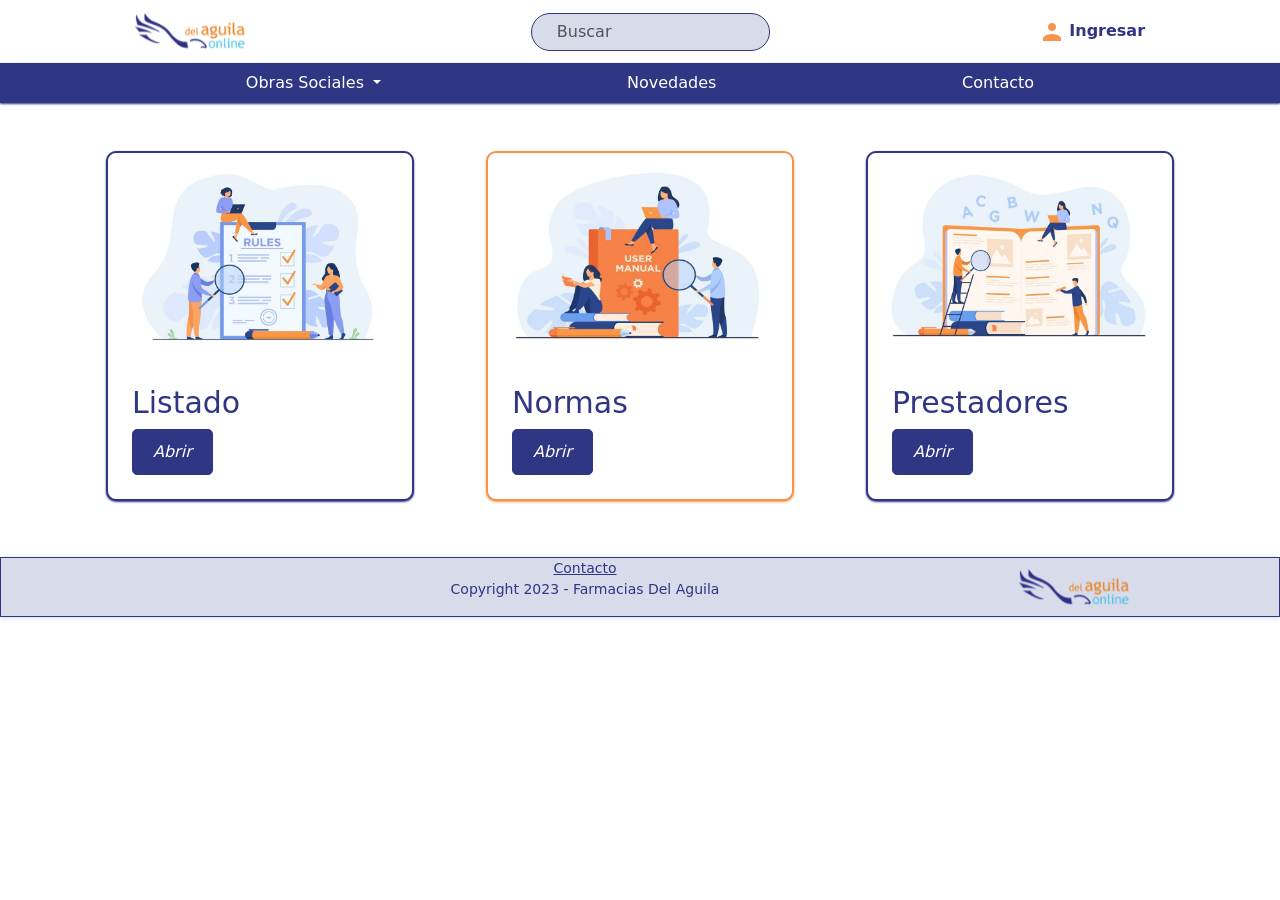
==== index.html @ baf5027e "Se agregó el login" ====
<!DOCTYPE html>
<html lang="en">
  <head>
    <meta charset="UTF-8" />
    <meta name="viewport" content="width=device-width, initial-scale=1.0" />
    <link rel="shortcut icon" href="./assets/favicon.ico" type="image/x-icon" />
    <title>Del Aguila</title>
    <link href="https://cdn.jsdelivr.net/npm/bootstrap@5.3.2/dist/css/bootstrap.min.css" rel="stylesheet"
      integrity="sha384-T3c6CoIi6uLrA9TneNEoa7RxnatzjcDSCmG1MXxSR1GAsXEV/Dwwykc2MPK8M2HN"
      crossorigin="anonymous"/>
    <link rel="stylesheet" href="./css/style.css">

  </head>
  <body>
    <header>
      <!--First-Nav-->
      <nav class="navbar navbar-expand-sm justify-content-md-around first-nav">
        <!--Logo-->
        <a class="navbar-brand" href="./index.html">
          <img src="./assets/iconoaguilaon 1.svg" alt="Logo farmacia">
        </a>
        <!--Search-->
        <form class="form-inline buscar" action="#">
          <input class="form-control mr-sm-3 busqueda" type="text" placeholder="Buscar">
        </form>
        <div class="user">
          <a href="./pages/ingresar.html"><img src="./assets/user.png" alt="Logo user"> Ingresar</a>
        </div> 
      </nav>
      <!--Second-Nav-->
      <nav class="navbar navbar-expand-md justify-content-md-evenly second-nav">
        <button class="navbar-toggler" type="button" data-bs-toggle="collapse" data-bs-target="#navbarNav" aria-controls="navbarNav" aria-expanded="false" aria-label="Toggle navigation">
          <span class="navbar-toggler-icon"></span>
        </button>
        <div class="collapse navbar-collapse justify-content-md-evenly" id="navbarNav">
          
            <li class="nav-item dropdown">
              <a class="nav-link dropdown-toggle" href="#" role="button" data-bs-toggle="dropdown" aria-expanded="false">
                Obras Sociales
              </a>
              <ul class="dropdown-menu">
                <li><a class="dropdown-item" href="./pages/listado.html">Listado</a></li>
                <li><a class="dropdown-item" href="./pages/normas.html">Normas operativas</a></li>
                <li><a class="dropdown-item" href="./pages/prestadores.html">Prestadores</a></li>
              </ul>
            </li>
            <li class="nav-item">
              <a class="nav-link" href="./pages/novedades.html">Novedades</a>
            </li>
            <li class="nav-item">
              <a class="nav-link" href="./pages/contacto.html">Contacto</a>
            </li>
        </div>
      </nav>
   </header>
   <!--Contenido Principal-->
   <main class="pagina-principal">
    <div class="container">
      <div class="row">
        <div class="col col-12 col-sm-6 col-lg-4 g-4">
          <div class="card card-blue">
              <img src="./assets/principal/listado.jpg" alt="Listado de obras sociales img" class="card-img-top"/>
              <div class="card-body">
                  <h4 class="card-title">Listado</h4>
                  <a href="./pages/listado.html" class="btn btn-light">Abrir</a>
              </div>
          </div>
        </div>

        <div class="col col-12 col-sm-6 col-lg-4 g-4">
         <div class="card card-orange">
            <img src="./assets/principal/normas.jpg" alt="Normas img" class="card-img-top"/>
            <div class="card-body">
                <h4 class="card-title">Normas</h4>
                <a href="./pages/normas.html" class="btn btn-light">Abrir</a>
            </div>
          </div>
        </div>

        <div class="col col-12 col-sm-6 col-lg-4 g-4">
         <div class="card card-blue">
          <img src="./assets/principal/prestadores.jpg" alt="Prestadores de obras sociales img" class="card-img-top"/>
            <div class="card-body">
              <h4 class="card-title">Prestadores</h4>
              <a href="./pages/prestadores.html" class="btn btn-light">Abrir</a>
            </div>
          </div>
        </div>

      </div>
   </main>

  <!--Pie de Pagina-->
  <footer>
    <!--Logo-->           
    <div>
      <!--Tres espacios-->
    </div>
    <div class="copyright">
        <li class="contacto-footer">
          <a href="./pages/contacto.html">Contacto</a>
        </li>
        <p>Copyright 2023 - Farmacias Del Aguila</p>
    </div>
    <div class="logo-footer">
      <img src="./assets/iconoaguilaon 1.svg" alt="Logo de la empresa" />
    </div>  
  </footer>

    <script src="https://cdn.jsdelivr.net/npm/bootstrap@5.3.2/dist/js/bootstrap.bundle.min.js"
    integrity="sha384-C6RzsynM9kWDrMNeT87bh95OGNyZPhcTNXj1NW7RuBCsyN/o0jlpcV8Qyq46cDfL"
    crossorigin="anonymous"></script>
  </body>

</html>
---- css/style.css ----
.buscar {
  border-radius: 20px;
  border: 1px solid white;
  background: #D7DBEA;
  padding: 0.px 22px 9px 26px;
  box-shadow: #D7DBEA;
  border-color: #2F3684;
}

.busqueda {
    border: none;
    background: transparent;
    padding-left: 25px;
    
}

.user a {
    text-decoration: none;
    color: #2F3684;
    font-weight: bold;
}

.second-nav {
    background-color: #2F3684;
    box-shadow: 0 1px 2px #2F3684;
    list-style-type: none;
}   

.dropdown-menu {
    background-color: #2F3684;
}

.dropdown-item {
    background-color: #2F3684;
    color: white;
}

.nav-link {
    color: white;
}

.dropdown-item.active, .dropdown-item:active {
    color: #fff;
    text-decoration: none;
    background-color: #F8934E;
  }

@media (max-width: 767px) {
    .second-nav {
        background-color: #fff;
    }
    .nav-link {
        color: #2F3684;
    }
    .first-nav {
        justify-content: space-around;
    }
    .pagina-principal{
        background-color: #d7dbea9f;
    }
}

@media (max-width: 435px) {
    .buscar {
    display: none;
    }
}
/*Container*/

.card {
    margin-top: 2rem;
}

.card-img-top {
    padding-bottom: 1rem;
}
.card-title {
    font-size: 30px;
}

.card-blue {
    border: 2px solid #2F3684;
    border-radius: 10px;
    margin: 1.5rem;
    padding: 0.5rem;
    box-shadow: 0 1px 2px #2F3684;
}

.card-orange {
    border: 2px solid #F8934E;
    border-radius: 10px;
    margin: 1.5rem;
    padding: 0.5rem;
    box-shadow: 0 1px 2px #F8934E;
}

.card-body {
    color: #2F3684;
}

.btn {
    border: 1px solid #2F3684;
    border-radius: 5px;
    background-color: #2F3684;
    padding: 10px 20px;
    cursor: pointer;
    color: white;
    font-style: italic;
}

.btn:hover {
    background-color: #D7DBEA;

}
/*Footer*/

footer {
    margin-top: 2rem;
    display: flex;
    justify-content: space-around;
    align-items: center;
    background-color: #D7DBEA;
    box-shadow: 0 1px 5px #D7DBEA;
    border: 1px solid #2F3684;
}

.copyright {
    text-align: center;
    font-size: 14px; 
    color: #2F3684; 
     
}

.contacto-footer {
    list-style-type: none;
}

.contacto-footer a {
  color: #2F3684;
}

/*Formulario*/

.form {
    color: #2F3684;

}

.formulario {
    margin-left: 0.5rem;
    margin-top: 0.5rem;
}

.contact {
    border-color: #2F3684;
}

.img-container {
    display: flex;
    
}
.img-form {
    float:right;
    justify-content: right;
  }

/*Novedades*/
.novedades h3 {
    color: #2F3684;
    font-weight: bold;
}
.novedades li {
    color: #2F3684;
    font-weight: bold;
}

.novedades {
    margin-left: 1rem;
    display: flex;
}

.news-img {
    float: right;
    border-radius: 50px;
    justify-content: right;
    display: flex;
    box-shadow: 0 1px 5px #D7DBEA;
    width: 500px;
}
  
.img-container-news {
    margin: 0.5rem 0.5rem 0.5rem 0.5rem;
  }

/*Listado*/
.table-responsive {
    margin: 0.5rem;
}
  
.table-bordered {
    border-color: #2F3684;
  }

.valida {
    background-color: #F8934E;
}

.link-mandataria {
    text-decoration: none;
    color: #2F3684;
    font-weight: bold;
}

.link-mandataria:hover {
    color: #F8934E;
}

.link-obs {
    color: #2F3684;
    font-weight: bold;
}

td , th{
    text-align: center;
}

/*Normas*/
.card-mandataria {
    border: 2px solid #2F3684;
    border-radius: 10px;
    margin: 0.5rem;
    padding: 0.5rem;
    box-shadow: 0 1px 2px #2F3684;
}

.card-mandataria a{
    text-decoration: none;
    text-align: center;
}

/*Normas PDF*/
h1 {
    color: #2F3684;
}

.link-ooss a{
    color: #2F3684;
    font-size: 20px;
}

.link-ooss a:hover {
    color: #F8934E;
}

/*Prestadores*/

.list-prest {
    display: flex;
    margin-top: 1rem;
}

.listado-img {
    width: 500px;
    float: right;
}

/*Ingresar*/

.iniciar-sesion {
    color: #2F3684;
    
}

.login {
    border-color: #2F3684;
}

.btn-iniciar {
    background-color: #2F3684;
    margin-top: 0.5rem;
}
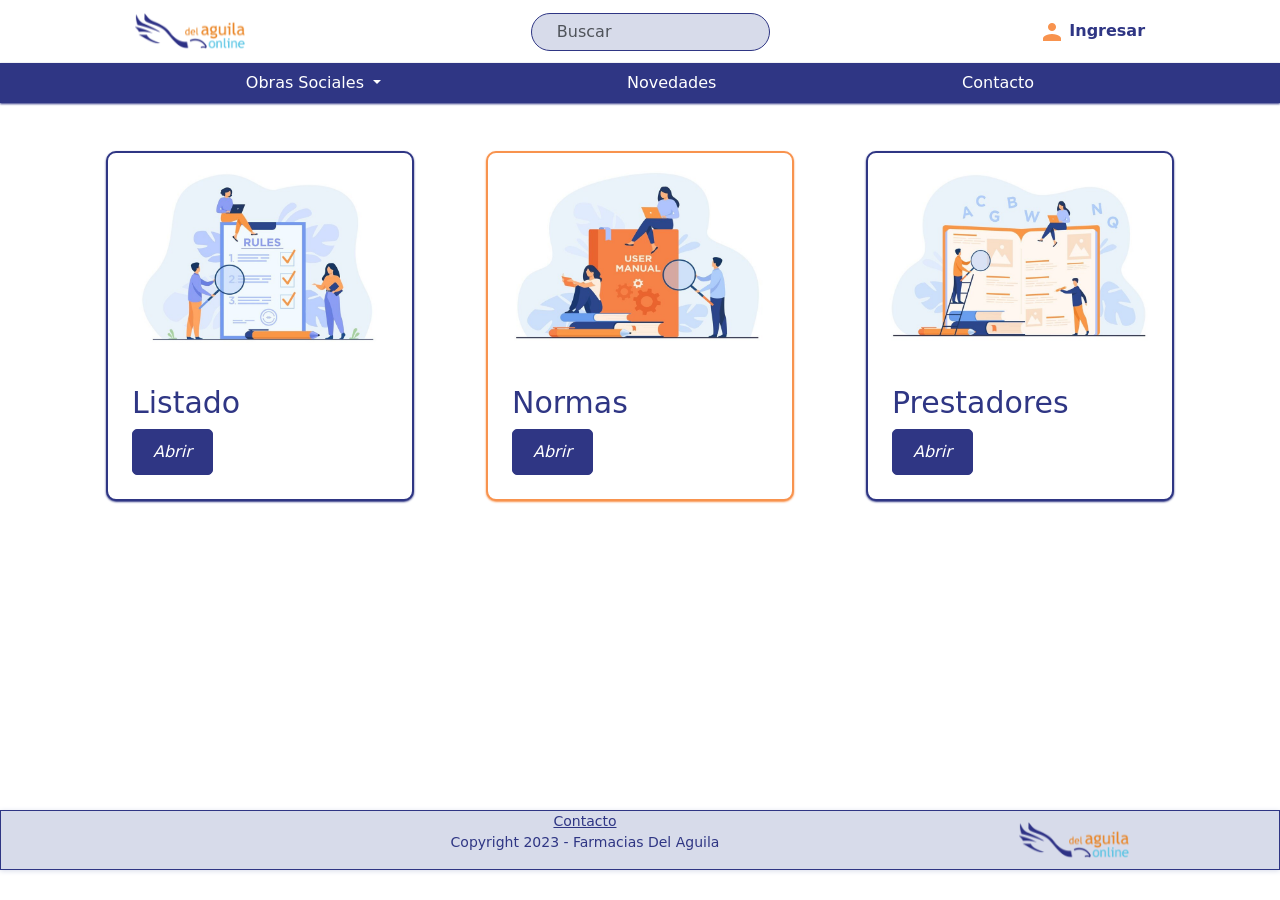
==== commit bc76b9c5: "Se agregó SASS" ====
--- a/index.html
+++ b/index.html
@@ -8,7 +8,7 @@
     <link href="https://cdn.jsdelivr.net/npm/bootstrap@5.3.2/dist/css/bootstrap.min.css" rel="stylesheet"
       integrity="sha384-T3c6CoIi6uLrA9TneNEoa7RxnatzjcDSCmG1MXxSR1GAsXEV/Dwwykc2MPK8M2HN"
       crossorigin="anonymous"/>
-    <link rel="stylesheet" href="./css/style.css">
+    <link rel="stylesheet" href="./css/styles.css">
 
   </head>
   <body>
--- a/css/styles.css
+++ b/css/styles.css
@@ -0,0 +1,298 @@
+/*Variables*/
+/*Barras de nav*/
+header .buscar {
+  border-radius: 20px;
+  border: 1px solid white;
+  background: #D7DBEA;
+  box-shadow: #D7DBEA;
+  border-color: #2F3684;
+}
+header .busqueda {
+  border: none;
+  background: transparent;
+  padding-left: 25px;
+}
+header .user a {
+  text-decoration: none;
+  color: #2F3684;
+  font-weight: bold;
+}
+
+.second-nav {
+  background-color: #2F3684;
+  box-shadow: 0 1px 2px #2F3684;
+  list-style-type: none;
+}
+.second-nav .dropdown-menu {
+  background-color: #2F3684;
+}
+.second-nav .dropdown-menu .dropdown-item {
+  background-color: #2F3684;
+  color: white;
+}
+.second-nav .dropdown-menu .dropdown-item:hover {
+  color: #2F3684;
+  text-decoration: none;
+  background-color: white;
+}
+.second-nav .dropdown-menu .dropdown-item:active {
+  color: white;
+  text-decoration: none;
+  background-color: #F8934E;
+}
+
+.nav-link {
+  color: white;
+}
+
+/*Container Index*/
+main {
+  min-height: 75vh;
+}
+
+.pagina-principal .card {
+  margin-top: 2rem;
+}
+.pagina-principal .card .card-img-top {
+  padding-bottom: 1rem;
+}
+.pagina-principal .card-body {
+  color: #2F3684;
+}
+.pagina-principal .card-body .card-title {
+  font-size: 30px;
+}
+.pagina-principal .card-body .btn {
+  border: 1px solid #2F3684;
+  border-radius: 5px;
+  background-color: #2F3684;
+  padding: 10px 20px;
+  cursor: pointer;
+  color: white;
+  font-style: italic;
+}
+.pagina-principal .card-body .btn:hover {
+  background-color: #D7DBEA;
+  color: #2F3684;
+}
+.pagina-principal .card-blue {
+  border: 2px solid #2F3684;
+  border-radius: 10px;
+  margin: 1.5rem;
+  padding: 0.5rem;
+  box-shadow: 0 1px 2px #2F3684;
+}
+.pagina-principal .card-blue:hover {
+  border: 2px solid #D7DBEA;
+  margin: 1rem;
+  transition: 300ms;
+}
+.pagina-principal .card-orange {
+  border: 2px solid #F8934E;
+  border-radius: 10px;
+  margin: 1.5rem;
+  padding: 0.5rem;
+  box-shadow: 0 1px 2px #F8934E;
+}
+.pagina-principal .card-orange:hover {
+  border: 2px solid rgba(248, 146, 78, 0.4156862745);
+  margin: 1rem;
+  transition: 300ms;
+}
+
+/*Footer*/
+footer {
+  margin-top: 2rem;
+  display: flex;
+  justify-content: space-around;
+  align-items: center;
+  background-color: #D7DBEA;
+  box-shadow: 0 1px 5px #D7DBEA;
+  border: 1px solid #2F3684;
+}
+footer .copyright {
+  text-align: center;
+  font-size: 14px;
+  color: #2F3684;
+}
+footer .copyright .contacto-footer {
+  list-style-type: none;
+}
+footer .copyright .contacto-footer a {
+  color: #2F3684;
+}
+
+/*Listado*/
+.table-responsive {
+  margin: 0.5rem;
+}
+.table-responsive .table-bordered {
+  border-color: #2F3684;
+}
+
+tbody .link-mandataria {
+  text-decoration: none;
+  color: #2F3684;
+  font-weight: bold;
+}
+tbody .link-mandataria:hover {
+  color: #F8934E;
+}
+tbody .link-obs {
+  color: #2F3684;
+  font-weight: bold;
+}
+tbody td, tbody th {
+  text-align: center;
+}
+
+/*Normas*/
+.card-mandataria {
+  border: 2px solid #2F3684;
+  border-radius: 10px;
+  margin: 0.5rem;
+  padding: 0.5rem;
+  box-shadow: 0 1px 2px #2F3684;
+}
+.card-mandataria a {
+  text-decoration: none;
+  text-align: center;
+  color: #2F3684;
+}
+.card-mandataria:hover {
+  border: 2px solid rgba(248, 146, 78, 0.4156862745);
+  margin: 0rem;
+  transition: 300ms;
+}
+
+/*Normas PDF*/
+.title-normas a {
+  color: #2F3684;
+  text-decoration: none;
+}
+.title-normas a:hover {
+  color: #F8934E;
+}
+
+.link-ooss a {
+  color: #2F3684;
+  font-size: 20px;
+}
+.link-ooss a:hover {
+  color: #F8934E;
+}
+
+/*Prestadores*/
+.list-prest {
+  display: flex;
+  margin-top: 1rem;
+}
+.list-prest .link-ooss a {
+  color: #2F3684;
+  font-size: 20px;
+}
+.list-prest .link-ooss a:hover {
+  color: #F8934E;
+}
+
+.listado-img {
+  width: 500px;
+  float: right;
+}
+
+.title {
+  color: #2F3684;
+}
+
+/*Novedades*/
+.novedades {
+  margin-left: 1rem;
+  display: flex;
+}
+.novedades h3 {
+  color: #2F3684;
+  font-weight: bold;
+}
+.novedades li {
+  color: #2F3684;
+  font-weight: bold;
+}
+
+.img-container-news {
+  margin: 0.5rem 0.5rem 0.5rem 0.5rem;
+}
+.img-container-news .news-img {
+  float: right;
+  border-radius: 50px;
+  justify-content: right;
+  display: flex;
+  box-shadow: 0 1px 5px #D7DBEA;
+  width: 500px;
+}
+
+/*Formulario*/
+.form {
+  color: #2F3684;
+}
+.form .formulario {
+  margin-left: 0.5rem;
+  margin-top: 0.5rem;
+}
+.form .contact {
+  border-color: #2F3684;
+}
+
+.btn-form .btn {
+  border: 1px solid #2F3684;
+  border-radius: 5px;
+  background-color: #2F3684;
+  padding: 10px 20px;
+  cursor: pointer;
+  color: white;
+  font-style: italic;
+}
+.btn-form .btn:hover {
+  background-color: #D7DBEA;
+  color: #2F3684;
+}
+
+/*Ingresar*/
+.iniciar-sesion {
+  color: #2F3684;
+}
+
+.login {
+  border-color: #2F3684;
+}
+
+.btn-iniciar {
+  background-color: #2F3684;
+  margin-top: 0.5rem;
+  color: white;
+}
+
+@media (max-width: 767px) {
+  .second-nav {
+    background-color: #fff;
+  }
+  .nav-link {
+    color: #2F3684;
+  }
+  .first-nav {
+    justify-content: space-around;
+  }
+  .pagina-principal {
+    background-color: rgba(215, 219, 234, 0.6235294118);
+  }
+  body {
+    font-size: 1.2rem;
+  }
+}
+@media (max-width: 435px) {
+  .buscar {
+    display: none;
+  }
+  body {
+    font-size: 1.2rem;
+  }
+}/*# sourceMappingURL=styles.css.map */
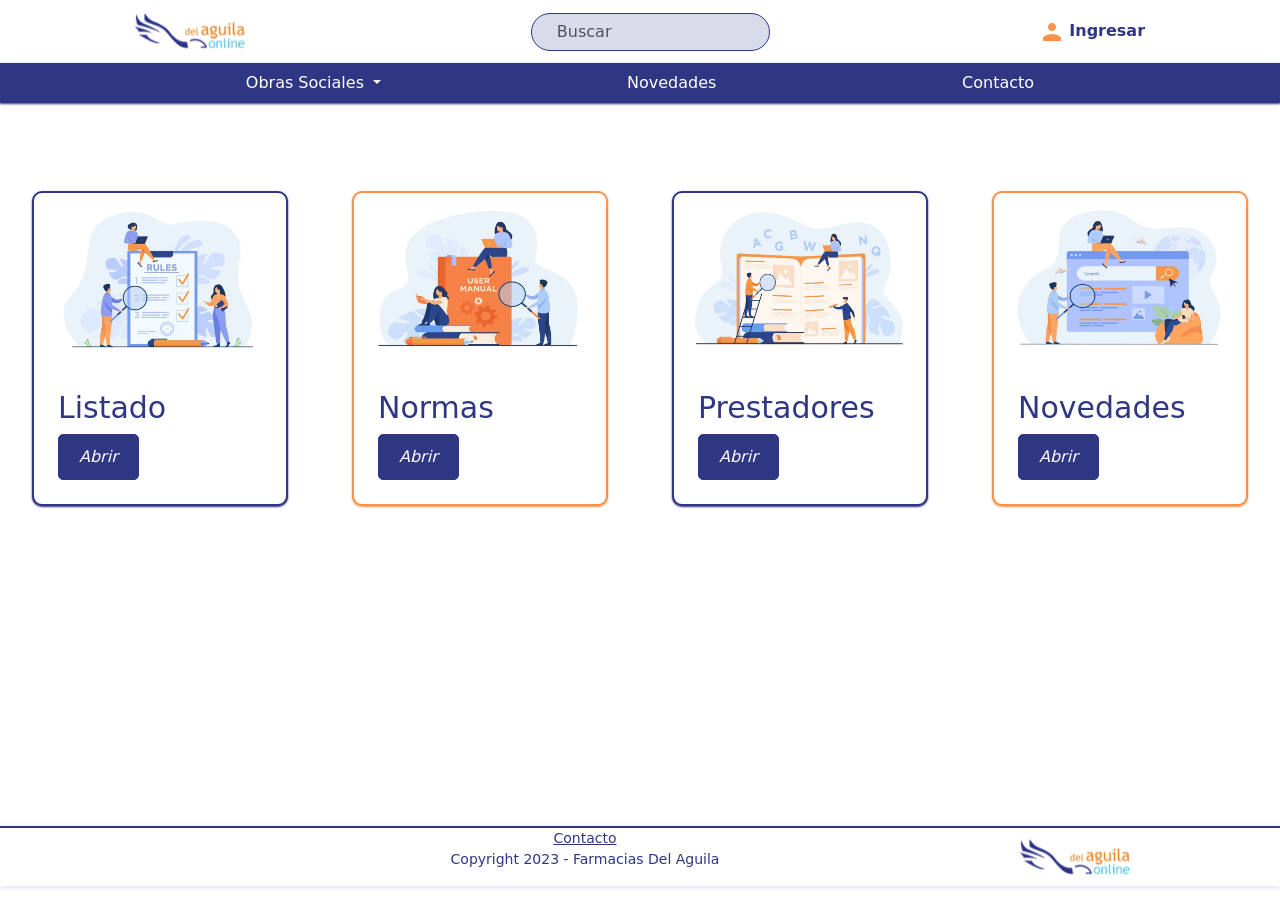
==== commit 07fd706b: "se agregó una card más al index y se modifico una mediaq" ====
--- a/index.html
+++ b/index.html
@@ -54,10 +54,10 @@
       </nav>
    </header>
    <!--Contenido Principal-->
-   <main class="pagina-principal">
-    <div class="container">
+  <main class="pagina-principal">
+    <div class="container-fluid mx-auto my-5">
       <div class="row">
-        <div class="col col-12 col-sm-6 col-lg-4 g-4">
+        <div class="col col-12 col-sm-6 col-lg-3 g-3 columnas">
           <div class="card card-blue">
               <img src="./assets/principal/listado.jpg" alt="Listado de obras sociales img" class="card-img-top"/>
               <div class="card-body">
@@ -67,7 +67,7 @@
           </div>
         </div>
 
-        <div class="col col-12 col-sm-6 col-lg-4 g-4">
+        <div class="col col-12 col-sm-6 col-lg-3 g-3 columnas">
          <div class="card card-orange">
             <img src="./assets/principal/normas.jpg" alt="Normas img" class="card-img-top"/>
             <div class="card-body">
@@ -77,9 +77,9 @@
           </div>
         </div>
 
-        <div class="col col-12 col-sm-6 col-lg-4 g-4">
+        <div class="col col-12 col-sm-6 col-lg-3 g-3 columnas">
          <div class="card card-blue">
-          <img src="./assets/principal/prestadores.jpg" alt="Prestadores de obras sociales img" class="card-img-top"/>
+            <img src="./assets/principal/prestadores.jpg" alt="Prestadores de obras sociales img" class="card-img-top"/>
             <div class="card-body">
               <h4 class="card-title">Prestadores</h4>
               <a href="./pages/prestadores.html" class="btn btn-light">Abrir</a>
@@ -87,7 +87,20 @@
           </div>
         </div>
 
+        <div class="col col-12 col-sm-6 col-lg-3 g-3 columnas">
+          <div class="card card-orange">
+             <img src="./assets/principal/novedades.jpg" alt="Novedades img" class="card-img-top"/>
+             <div class="card-body">
+               <h4 class="card-title">Novedades</h4>
+               <a href="./pages/novedades.html" class="btn btn-light">Abrir</a>
+             </div>
+           </div>
+         </div>
+
       </div>
+    </div>
+   </div>
+   </div>
    </main>
 
   <!--Pie de Pagina-->
--- a/css/styles.css
+++ b/css/styles.css
@@ -102,13 +102,12 @@
 
 /*Footer*/
 footer {
-  margin-top: 2rem;
   display: flex;
   justify-content: space-around;
   align-items: center;
-  background-color: #D7DBEA;
+  background-color: white;
   box-shadow: 0 1px 5px #D7DBEA;
-  border: 1px solid #2F3684;
+  border-top: 2px solid #2F3684;
 }
 footer .copyright {
   text-align: center;
@@ -295,4 +294,10 @@
   body {
     font-size: 1.2rem;
   }
+}
+@media (max-width: 1099px) {
+  .col-sm-6 {
+    flex: 0 0 auto;
+    width: 50%;
+  }
 }/*# sourceMappingURL=styles.css.map */
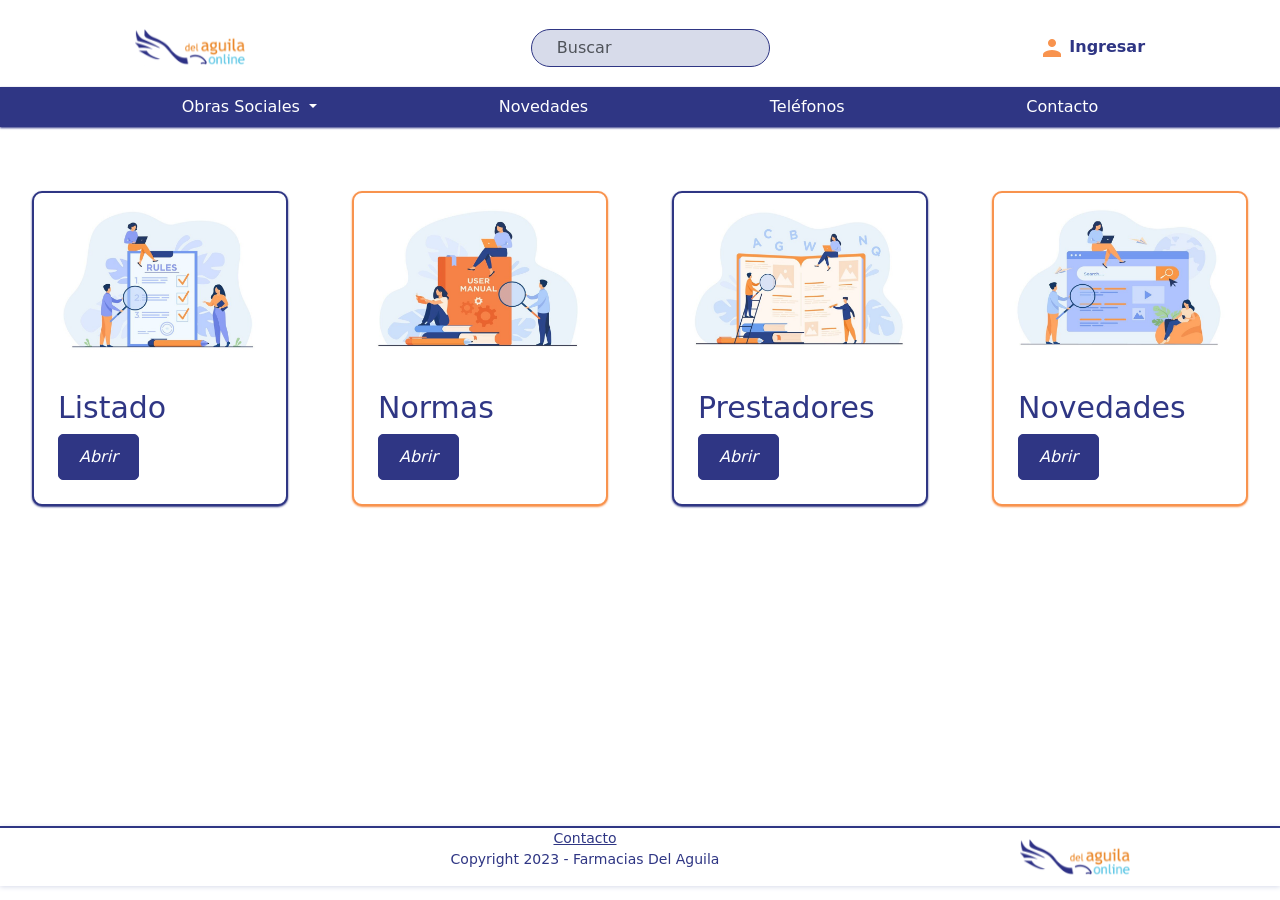
==== commit a532d6cd: "se agrego la pestaña Telefonos" ====
--- a/index.html
+++ b/index.html
@@ -48,6 +48,9 @@
               <a class="nav-link" href="./pages/novedades.html">Novedades</a>
             </li>
             <li class="nav-item">
+              <a class="nav-link" href="./pages/telefonos.html">Teléfonos</a>
+            </li>
+            <li class="nav-item">
               <a class="nav-link" href="./pages/contacto.html">Contacto</a>
             </li>
         </div>
@@ -55,7 +58,7 @@
    </header>
    <!--Contenido Principal-->
   <main class="pagina-principal">
-    <div class="container-fluid mx-auto my-5">
+    <div class="container-fluid mx-auto my-4">
       <div class="row">
         <div class="col col-12 col-sm-6 col-lg-3 g-3 columnas">
           <div class="card card-blue">
--- a/css/styles.css
+++ b/css/styles.css
@@ -1,5 +1,8 @@
 /*Variables*/
 /*Barras de nav*/
+header {
+  padding-top: 1rem;
+}
 header .buscar {
   border-radius: 20px;
   border: 1px solid white;
@@ -22,6 +25,7 @@
   background-color: #2F3684;
   box-shadow: 0 1px 2px #2F3684;
   list-style-type: none;
+  margin-top: 0.5rem;
 }
 .second-nav .dropdown-menu {
   background-color: #2F3684;
@@ -43,6 +47,9 @@
 
 .nav-link {
   color: white;
+}
+.nav-link:hover {
+  color: #F8934E;
 }
 
 /*Container Index*/
@@ -270,6 +277,36 @@
   color: white;
 }
 
+.telefonos {
+  padding: 0.5rem;
+}
+.telefonos .card {
+  border: none;
+  height: auto;
+  border: 1px solid #2F3684;
+}
+.telefonos .card-title {
+  font-weight: bold;
+}
+.telefonos .card-body li {
+  font-weight: bold;
+}
+.telefonos .card-title, .telefonos .card-body, .telefonos .card {
+  color: #2F3684;
+}
+.telefonos .card-title a, .telefonos .card-body a, .telefonos .card a {
+  color: #2F3684;
+}
+.telefonos .card-title a:hover, .telefonos .card-body a:hover, .telefonos .card a:hover {
+  color: #F8934E;
+}
+.telefonos .img-tel {
+  width: 25px;
+}
+.telefonos .img-wapp {
+  width: 25px;
+}
+
 @media (max-width: 767px) {
   .second-nav {
     background-color: #fff;
@@ -295,9 +332,16 @@
     font-size: 1.2rem;
   }
 }
-@media (max-width: 1099px) {
-  .col-sm-6 {
-    flex: 0 0 auto;
-    width: 50%;
+@media (max-width: 1098px) {
+  .pagina-principal .card-body {
+    color: #2F3684;
+  }
+  .pagina-principal .card-body .card-title {
+    font-size: 25px;
+  }
+}
+@media (max-width: 805px) {
+  .telefonos h5 {
+    font-size: 16px;
   }
 }/*# sourceMappingURL=styles.css.map */
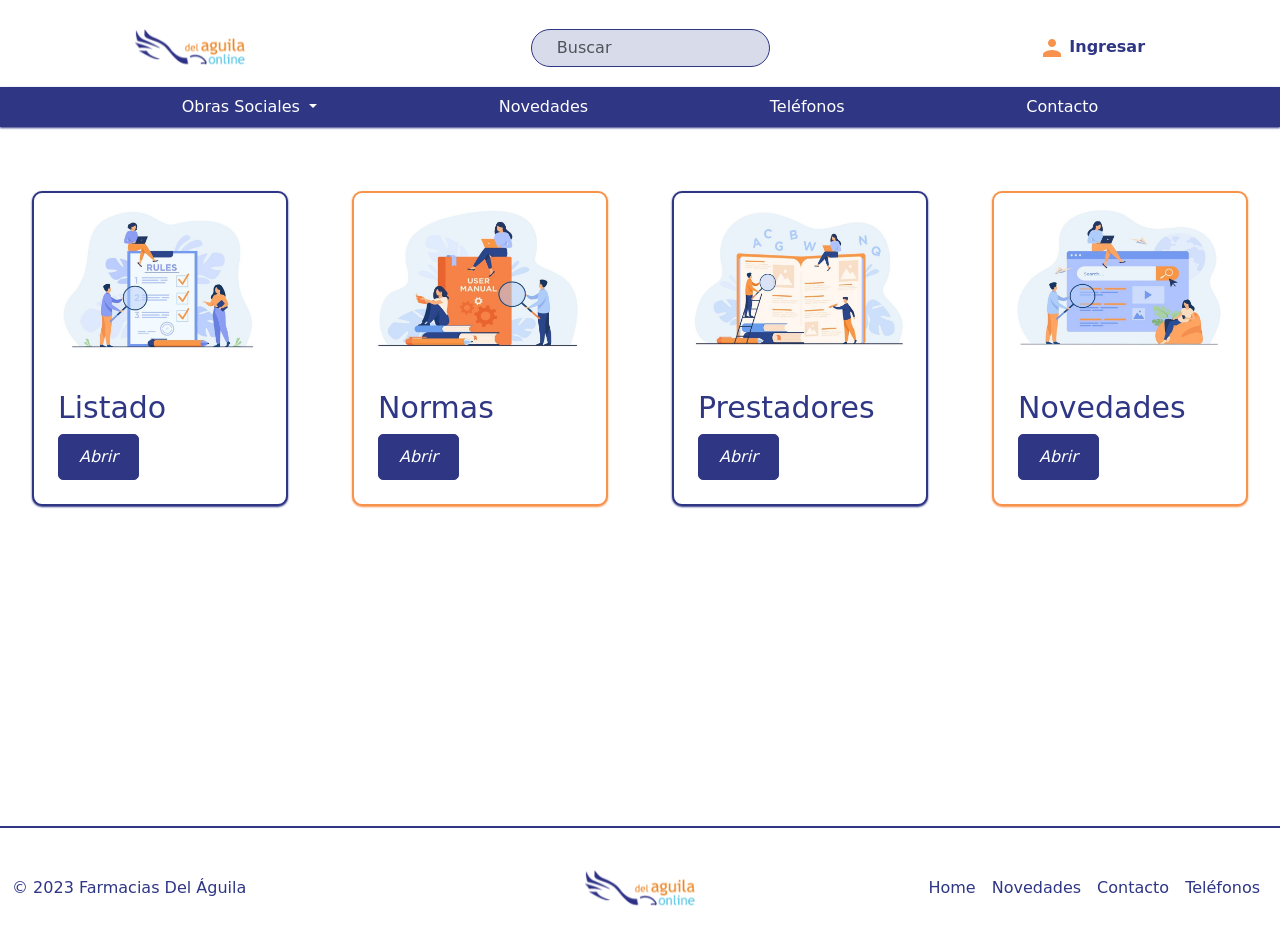
==== commit 3fb540b8: "cambios en el css, second nav y footer" ====
--- a/index.html
+++ b/index.html
@@ -35,7 +35,7 @@
         <div class="collapse navbar-collapse justify-content-md-evenly" id="navbarNav">
           
             <li class="nav-item dropdown">
-              <a class="nav-link dropdown-toggle" href="#" role="button" data-bs-toggle="dropdown" aria-expanded="false">
+              <a class="nav-link dropdown-toggle items-nav" href="#" role="button" data-bs-toggle="dropdown" aria-expanded="false">
                 Obras Sociales
               </a>
               <ul class="dropdown-menu">
@@ -45,13 +45,13 @@
               </ul>
             </li>
             <li class="nav-item">
-              <a class="nav-link" href="./pages/novedades.html">Novedades</a>
+              <a class="nav-link items-nav" href="./pages/novedades.html">Novedades</a>
             </li>
             <li class="nav-item">
-              <a class="nav-link" href="./pages/telefonos.html">Teléfonos</a>
+              <a class="nav-link items-nav" href="./pages/telefonos.html">Teléfonos</a>
             </li>
             <li class="nav-item">
-              <a class="nav-link" href="./pages/contacto.html">Contacto</a>
+              <a class="nav-link items-nav" href="./pages/contacto.html">Contacto</a>
             </li>
         </div>
       </nav>
@@ -107,22 +107,23 @@
    </main>
 
   <!--Pie de Pagina-->
-  <footer>
-    <!--Logo-->           
-    <div>
-      <!--Tres espacios-->
-    </div>
-    <div class="copyright">
-        <li class="contacto-footer">
-          <a href="./pages/contacto.html">Contacto</a>
-        </li>
-        <p>Copyright 2023 - Farmacias Del Aguila</p>
-    </div>
-    <div class="logo-footer">
-      <img src="./assets/iconoaguilaon 1.svg" alt="Logo de la empresa" />
-    </div>  
-  </footer>
+  <div class="container-fluid footer">
+    <footer class="d-flex flex-wrap justify-content-between align-items-center py-3 my-4">
+      <p class="col-md-4 mb-0 ">© 2023 Farmacias Del Águila</p>
+  
+      <a href="/" class="col-md-4 d-flex align-items-center justify-content-center mb-3 mb-md-0 me-md-auto text-decoration-none">
+        <img src="./assets/iconoaguilaon 1.svg" alt="">
+      </a>
+  
+      <ul class="nav col-md-4 justify-content-end item-footer">
+        <li class="nav-item"><a href="./index.html" class="nav-link px-2">Home</a></li>
+        <li class="nav-item"><a href="./pages/novedades.html" class="nav-link px-2">Novedades</a></li>
+        <li class="nav-item"><a href="./pages/contacto.html" class="nav-link px-2">Contacto</a></li>
+        <li class="nav-item"><a href="./pages/telefonos.html" class="nav-link px-2">Teléfonos</a></li>
+      </ul>
 
+    </footer>
+  </div>
     <script src="https://cdn.jsdelivr.net/npm/bootstrap@5.3.2/dist/js/bootstrap.bundle.min.js"
     integrity="sha384-C6RzsynM9kWDrMNeT87bh95OGNyZPhcTNXj1NW7RuBCsyN/o0jlpcV8Qyq46cDfL"
     crossorigin="anonymous"></script>
--- a/css/styles.css
+++ b/css/styles.css
@@ -45,10 +45,10 @@
   background-color: #F8934E;
 }
 
-.nav-link {
-  color: white;
-}
-.nav-link:hover {
+.items-nav {
+  color: white;
+}
+.items-nav:hover {
   color: #F8934E;
 }
 
@@ -91,7 +91,7 @@
 }
 .pagina-principal .card-blue:hover {
   border: 2px solid #D7DBEA;
-  margin: 1rem;
+  margin: 0.5rem;
   transition: 300ms;
 }
 .pagina-principal .card-orange {
@@ -103,28 +103,21 @@
 }
 .pagina-principal .card-orange:hover {
   border: 2px solid rgba(248, 146, 78, 0.4156862745);
-  margin: 1rem;
+  margin: 0.5rem;
   transition: 300ms;
 }
 
 /*Footer*/
-footer {
-  display: flex;
-  justify-content: space-around;
-  align-items: center;
-  background-color: white;
-  box-shadow: 0 1px 5px #D7DBEA;
+.footer {
+  color: #2F3684;
   border-top: 2px solid #2F3684;
-}
-footer .copyright {
-  text-align: center;
-  font-size: 14px;
-  color: #2F3684;
-}
-footer .copyright .contacto-footer {
-  list-style-type: none;
-}
-footer .copyright .contacto-footer a {
+  box-shadow: 1px #D7DBEA;
+  height: 100px;
+}
+.footer .item-footer {
+  color: #2F3684;
+}
+.footer .item-footer a, .footer .item-footer ul, .footer .item-footer li {
   color: #2F3684;
 }
 
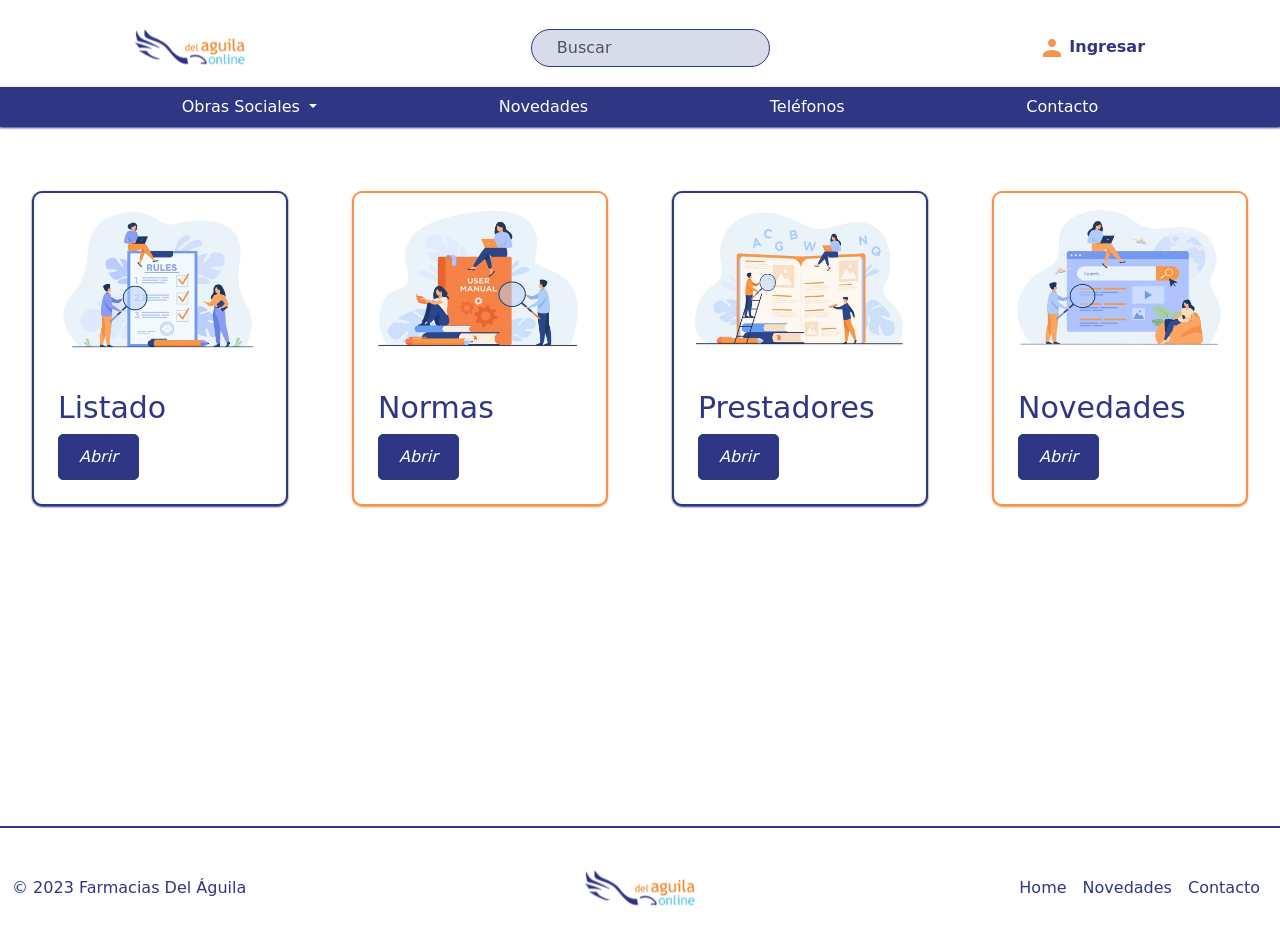
==== commit 38907ae3: "modificacion del footer y los docs de prestadores" ====
--- a/index.html
+++ b/index.html
@@ -119,7 +119,6 @@
         <li class="nav-item"><a href="./index.html" class="nav-link px-2">Home</a></li>
         <li class="nav-item"><a href="./pages/novedades.html" class="nav-link px-2">Novedades</a></li>
         <li class="nav-item"><a href="./pages/contacto.html" class="nav-link px-2">Contacto</a></li>
-        <li class="nav-item"><a href="./pages/telefonos.html" class="nav-link px-2">Teléfonos</a></li>
       </ul>
 
     </footer>
--- a/css/styles.css
+++ b/css/styles.css
@@ -182,35 +182,71 @@
 }
 
 /*Prestadores*/
-.list-prest {
+.title {
+  color: #2F3684;
+  padding-left: 0.5rem;
+  animation: tracking-in-expand 0.7s cubic-bezier(0.215, 0.61, 0.355, 1) both;
+}
+
+.prestadores {
   display: flex;
-  margin-top: 1rem;
-}
-.list-prest .link-ooss a {
-  color: #2F3684;
-  font-size: 20px;
-}
-.list-prest .link-ooss a:hover {
-  color: #F8934E;
-}
-
-.listado-img {
-  width: 500px;
-  float: right;
-}
-
-.title {
-  color: #2F3684;
-}
-
+  flex-direction: column;
+  gap: 1rem;
+}
+.prestadores .tarjeta {
+  background-color: #D7DBEA;
+  padding: 1rem;
+  box-shadow: 5px solid #2F3684;
+}
+.prestadores .tarjeta a {
+  text-decoration: none;
+  color: #2F3684;
+}
+.prestadores .prest {
+  width: 20%;
+  transition: 1s;
+}
+.prestadores .prest:hover {
+  width: 40%;
+  background-color: rgba(248, 146, 78, 0.4156862745);
+}
+.prestadores .prest-2 {
+  width: 20%;
+  background-color: rgba(248, 146, 78, 0.4156862745);
+  transition: 1s;
+}
+.prestadores .prest-2:hover {
+  width: 40%;
+  background-color: #D7DBEA;
+}
+
+/**
+* ----------------------------------------
+* animation tracking-in-expand
+* ----------------------------------------
+*/
+@keyframes tracking-in-expand {
+  0% {
+    letter-spacing: -0.5em;
+    opacity: 0;
+  }
+  40% {
+    opacity: 0.6;
+  }
+  100% {
+    opacity: 1;
+  }
+}
 /*Novedades*/
 .novedades {
   margin-left: 1rem;
   display: flex;
 }
 .novedades h3 {
-  color: #2F3684;
-  font-weight: bold;
+  padding-top: 0.5rem;
+  color: #2F3684;
+  font-weight: bold;
+  animation: tracking-in-expand 0.7s cubic-bezier(0.215, 0.61, 0.355, 1) both;
 }
 .novedades li {
   color: #2F3684;
@@ -229,6 +265,23 @@
   width: 500px;
 }
 
+/**
+* ----------------------------------------
+* animation tracking-in-expand
+* ----------------------------------------
+*/
+@keyframes tracking-in-expand {
+  0% {
+    letter-spacing: -0.5em;
+    opacity: 0;
+  }
+  40% {
+    opacity: 0.6;
+  }
+  100% {
+    opacity: 1;
+  }
+}
 /*Formulario*/
 .form {
   color: #2F3684;
@@ -272,17 +325,28 @@
 
 .telefonos {
   padding: 0.5rem;
+  margin-top: 1rem;
 }
 .telefonos .card {
-  border: none;
   height: auto;
-  border: 1px solid #2F3684;
+  border: 2px solid #2F3684;
+  align-items: center;
+}
+.telefonos .card:hover {
+  border: 2px solid rgba(248, 146, 78, 0.4156862745);
+  margin: 0rem;
+  transition: 300ms;
 }
 .telefonos .card-title {
   font-weight: bold;
-}
-.telefonos .card-body li {
-  font-weight: bold;
+  font-size: 25px;
+}
+.telefonos .card-body li, .telefonos .card-body a {
+  font-weight: bold;
+}
+.telefonos .card-body h5 {
+  text-align: center;
+  text-decoration: underline;
 }
 .telefonos .card-title, .telefonos .card-body, .telefonos .card {
   color: #2F3684;
@@ -337,4 +401,9 @@
   .telefonos h5 {
     font-size: 16px;
   }
+}
+@media (max-width: 378px) {
+  .footer {
+    font-size: 1rem;
+  }
 }/*# sourceMappingURL=styles.css.map */
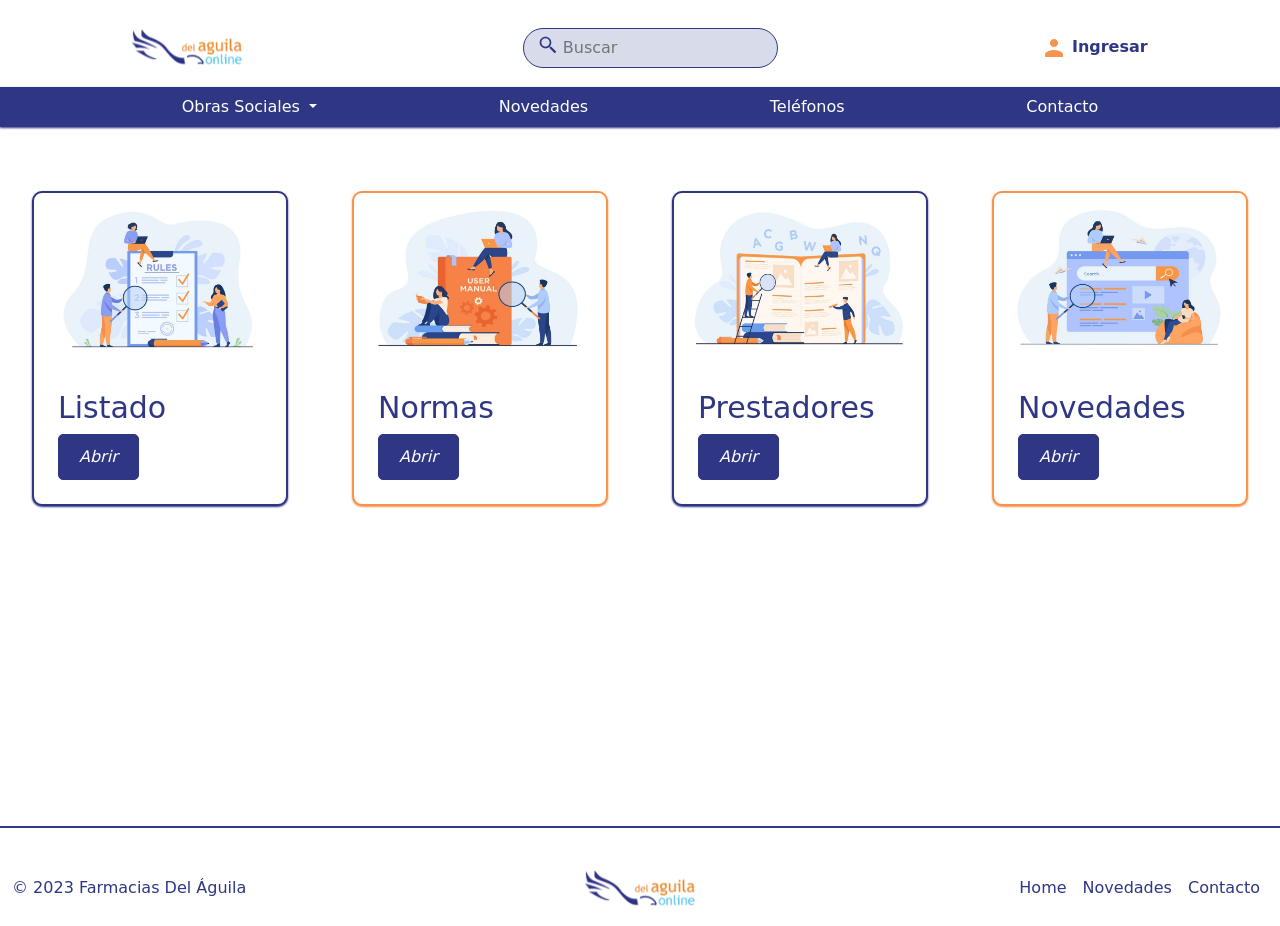
==== commit 005910bb: "se modifico el input de busqueda" ====
--- a/index.html
+++ b/index.html
@@ -21,7 +21,7 @@
         </a>
         <!--Search-->
         <form class="form-inline buscar" action="#">
-          <input class="form-control mr-sm-3 busqueda" type="text" placeholder="Buscar">
+          <input class="form mr-sm-3 busqueda" type="text" placeholder="Buscar">
         </form>
         <div class="user">
           <a href="./pages/ingresar.html"><img src="./assets/user.png" alt="Logo user"> Ingresar</a>
--- a/css/styles.css
+++ b/css/styles.css
@@ -4,6 +4,8 @@
   padding-top: 1rem;
 }
 header .buscar {
+  display: flex;
+  padding: 6px 12px 6px 14px;
   border-radius: 20px;
   border: 1px solid white;
   background: #D7DBEA;
@@ -14,6 +16,9 @@
   border: none;
   background: transparent;
   padding-left: 25px;
+  background-image: url(../../assets/search.svg);
+  background-size: 20px;
+  background-repeat: no-repeat;
 }
 header .user a {
   text-decoration: none;
@@ -382,8 +387,19 @@
   }
 }
 @media (max-width: 435px) {
-  .buscar {
-    display: none;
+  .busqueda {
+    border: none;
+    background: transparent;
+    padding-left: 25px;
+    background-image: url(../../assets/search.svg);
+    background-size: 20px;
+    background-repeat: no-repeat;
+    width: 0px;
+    transition: all 0.1s;
+  }
+  .busqueda:focus {
+    outline: none;
+    width: 300px;
   }
   body {
     font-size: 1.2rem;
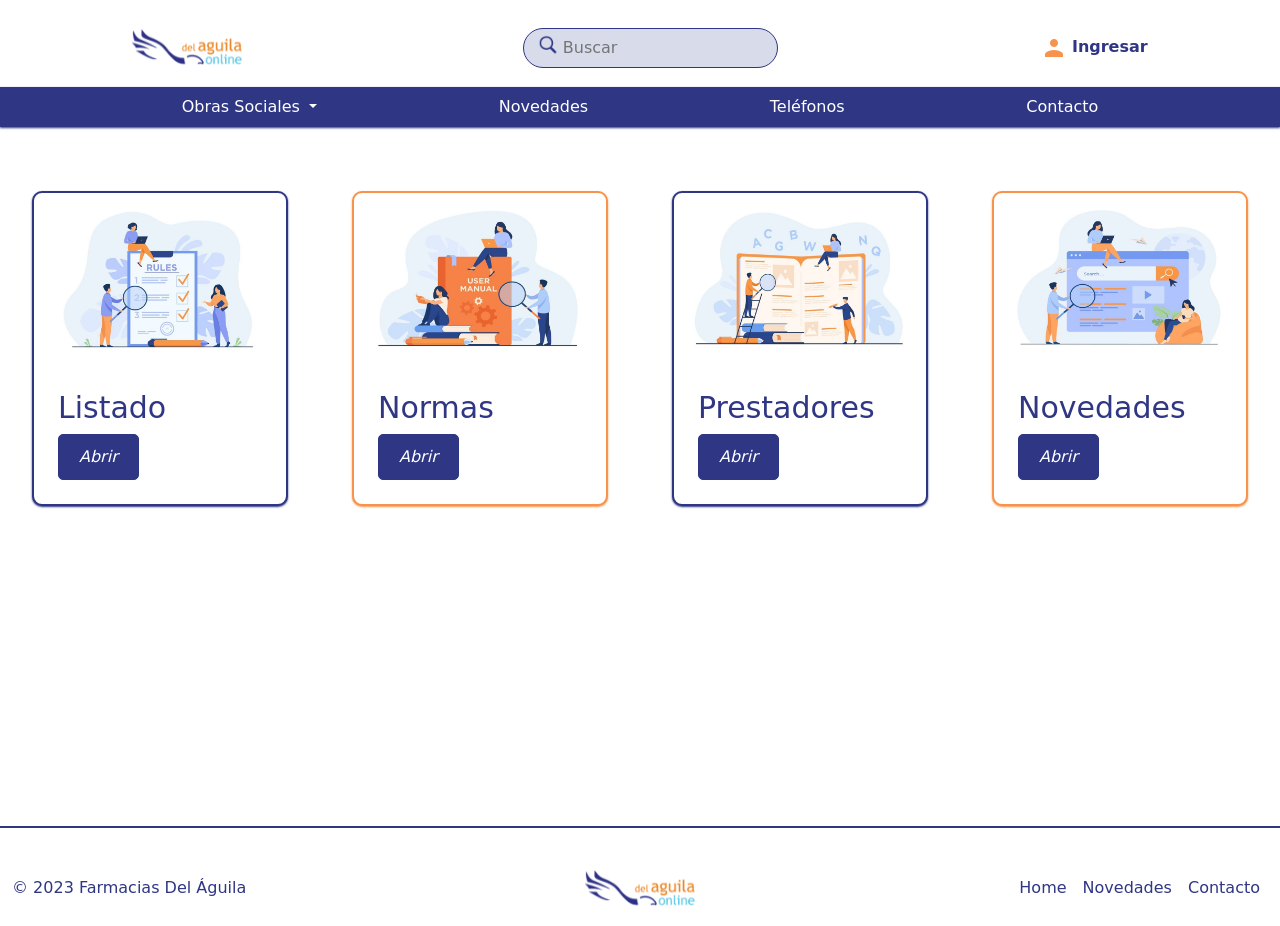
==== commit 6e6e2c23: "se agregó SEO" ====
--- a/index.html
+++ b/index.html
@@ -5,6 +5,10 @@
     <meta name="viewport" content="width=device-width, initial-scale=1.0" />
     <link rel="shortcut icon" href="./assets/favicon.ico" type="image/x-icon" />
     <title>Del Aguila</title>
+    <meta name="description" content="Explora el mundo de beneficios de salud en Farmacias Del Águila a través de nuestra plataforma interna. 
+    Descubre las obras sociales que atendemos, con información y requisitos de cada una de ellas.
+    Mantente al día con las últimas actualizaciones para garantizar que el cliente aproveche al máximo sus opciones de atención médica. Su bienestar
+    es nuestra prioridad, y en Farmacias Del Águila, te ofrecemos la información que necesitas para tomar decisiones informadas sobre la salud de cada uno de ellos.">
     <link href="https://cdn.jsdelivr.net/npm/bootstrap@5.3.2/dist/css/bootstrap.min.css" rel="stylesheet"
       integrity="sha384-T3c6CoIi6uLrA9TneNEoa7RxnatzjcDSCmG1MXxSR1GAsXEV/Dwwykc2MPK8M2HN"
       crossorigin="anonymous"/>
@@ -112,7 +116,7 @@
       <p class="col-md-4 mb-0 ">© 2023 Farmacias Del Águila</p>
   
       <a href="/" class="col-md-4 d-flex align-items-center justify-content-center mb-3 mb-md-0 me-md-auto text-decoration-none">
-        <img src="./assets/iconoaguilaon 1.svg" alt="">
+        <img src="./assets/iconoaguilaon 1.svg" alt="logo farmacia">
       </a>
   
       <ul class="nav col-md-4 justify-content-end item-footer">
--- a/css/styles.css
+++ b/css/styles.css
@@ -16,7 +16,7 @@
   border: none;
   background: transparent;
   padding-left: 25px;
-  background-image: url(../../assets/search.svg);
+  background-image: url(../../assets/search.png);
   background-size: 20px;
   background-repeat: no-repeat;
 }
@@ -391,7 +391,7 @@
     border: none;
     background: transparent;
     padding-left: 25px;
-    background-image: url(../../assets/search.svg);
+    background-image: url(../../assets/search.png);
     background-size: 20px;
     background-repeat: no-repeat;
     width: 0px;
